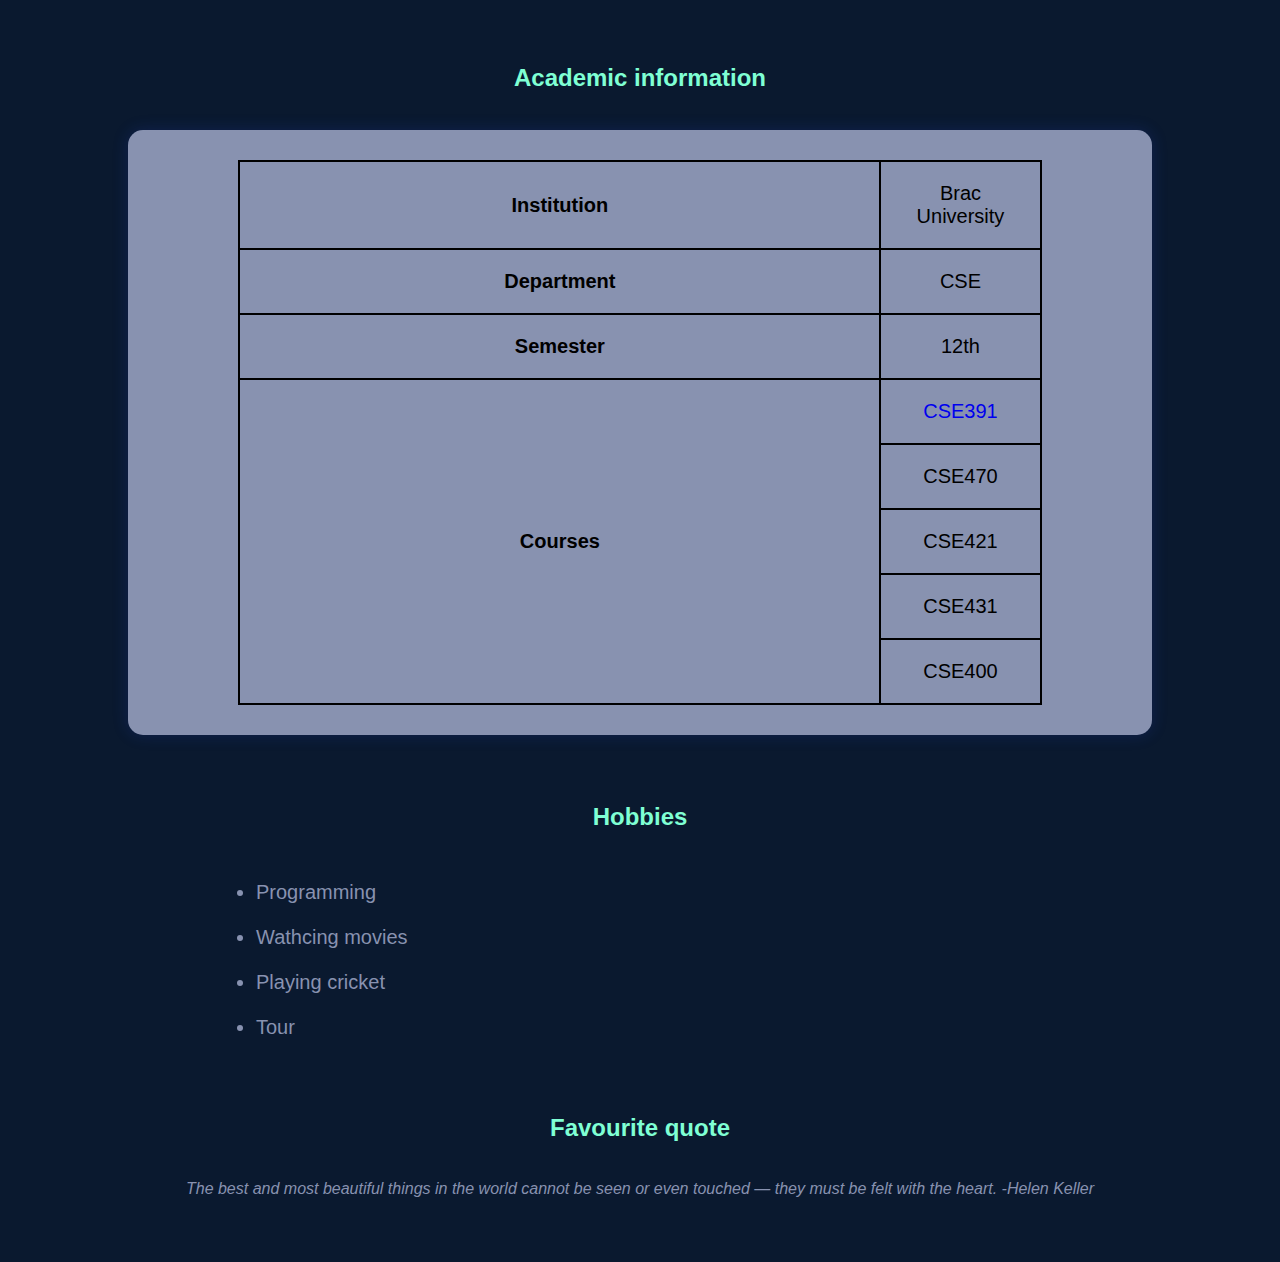
==== info.html @ cb8e8b53 "almost done" ====
<!DOCTYPE html>
<html lang="en">
    <head>
            <meta charset="UTF-8">
            <meta http-equiv="X-UA-Compatible" content="IE=edge">
            <meta name="viewport" content="width=device-width, initial-scale=1.0">
        
            <link rel="stylesheet" type="text/css" href="css/style2.css">

            <title>Document</title>
    </head>

    <body>

        <h2 > Academic information </h2>
        <div class="info" >

            <table>
                <tr>
                    <td><b> Institution</b> </td> 
                    <td>Brac University</td>  
                </tr>

                <tr>
                    <td><b>Department</b> </td> 
                    <td>CSE</td>  
                </tr>

                <tr>
                    <td><b> Semester </b> </td> 
                    <td> 12th </td>  
                </tr>



                <tr>
                    <td rowspan="5"><b>Courses</b></td>
                    <td> <a  style="text-decoration: none;" href="https://piazza.com/class/l8fcwp0qxsv615" target="_blank"> CSE391 </a> </td>
                    <tr>
                        <td> CSE470 </td>
                    </tr>
                    <tr>
                        <td> CSE421 </td>
                    </tr>
                    <tr>
                        <td> CSE431 </td>
                    </tr>
                    <tr>
                        <td> CSE400 </td>
                    </tr>
                </tr>

            </table>
            
        </div>

    
        
        <div class="hobbies">
            <h2> Hobbies </h2>
            <ul>
                <li>Programming</li>
                <li>Wathcing movies</li>
                <li>Playing cricket</li>
                <li>Tour</li>
            </ul>
        </div>


        <div class="fav-quote">
            <h2> Favourite quote </h2>
            
            <p> <i> The best and most beautiful things in the world cannot be seen or even touched — they must be felt with the heart. -Helen Keller </i> </p>

        </div>

    </body>
</html>
---- css/style2.css ----
*{
	margin:0;
	padding: 0;
	box-sizing: border-box;
}

body{
	background-color: #0a192f;
	font-family: sans-serif;
}

body h2{
	margin-top: 5%;
	margin-bottom: 3%;
	color: aquamarine;
	text-align: center;
}

.info{
	display: inline-block;
	width: 80%;
	padding:  30px 10px;
	margin-left: 10%;
	text-align: left;
	box-shadow: 0 0 15px 1px rgba(37, 73, 214, 0.18);
	background: #8892b0;
	border-radius: 15px;
}

table,th,td{
	width: 80%;
	margin: auto;
	font-size:20px;
	padding: 20px;
	text-align: center;
	border:2px solid #000;
	border-collapse: collapse;
}

.hobbies ul{
	color: #8892b0;
	margin-left: 20%;
	font-size: 20px;
}

.hobbies ul li{
	line-height: 45px;
}

.fav-quote p{
	color: #8892b0;
	text-align: center;
	margin-bottom: 5%;
}
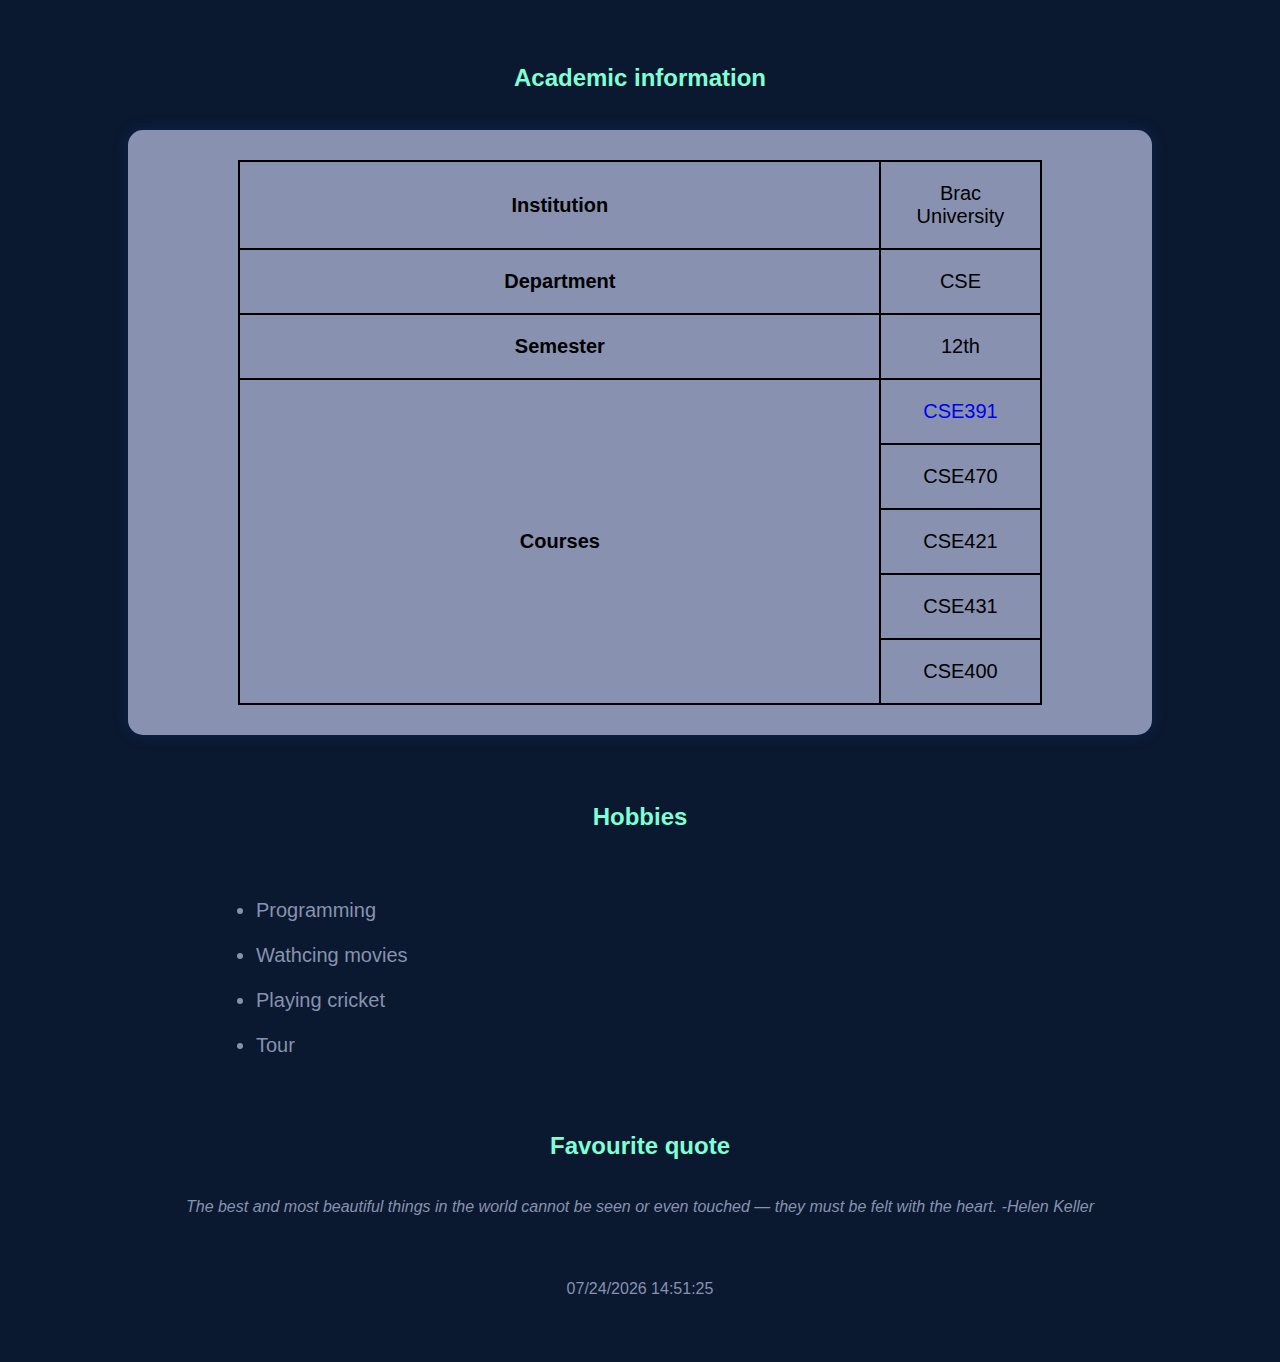
==== commit dea45920: "done" ====
--- a/info.html
+++ b/info.html
@@ -23,7 +23,7 @@
 
                 <tr>
                     <td><b>Department</b> </td> 
-                    <td>CSE</td>  
+                    <td> CSE </td>  
                 </tr>
 
                 <tr>
@@ -51,13 +51,16 @@
                 </tr>
 
             </table>
-            
+
         </div>
 
     
         
         <div class="hobbies">
             <h2> Hobbies </h2>
+            
+            <img src="https://thumbs.dreamstime.com/b/hobbies-leisure-lifestyle-pastime-fun-concept-85089069.jpg" alt="">
+
             <ul>
                 <li>Programming</li>
                 <li>Wathcing movies</li>
@@ -71,8 +74,13 @@
             <h2> Favourite quote </h2>
             
             <p> <i> The best and most beautiful things in the world cannot be seen or even touched — they must be felt with the heart. -Helen Keller </i> </p>
+            <p id="date"> </p>
+        
+        </div>
 
-        </div>
+        <script>
+            document.getElementById("date").innerHTML = document.lastModified;
+        </script>
 
     </body>
 </html>